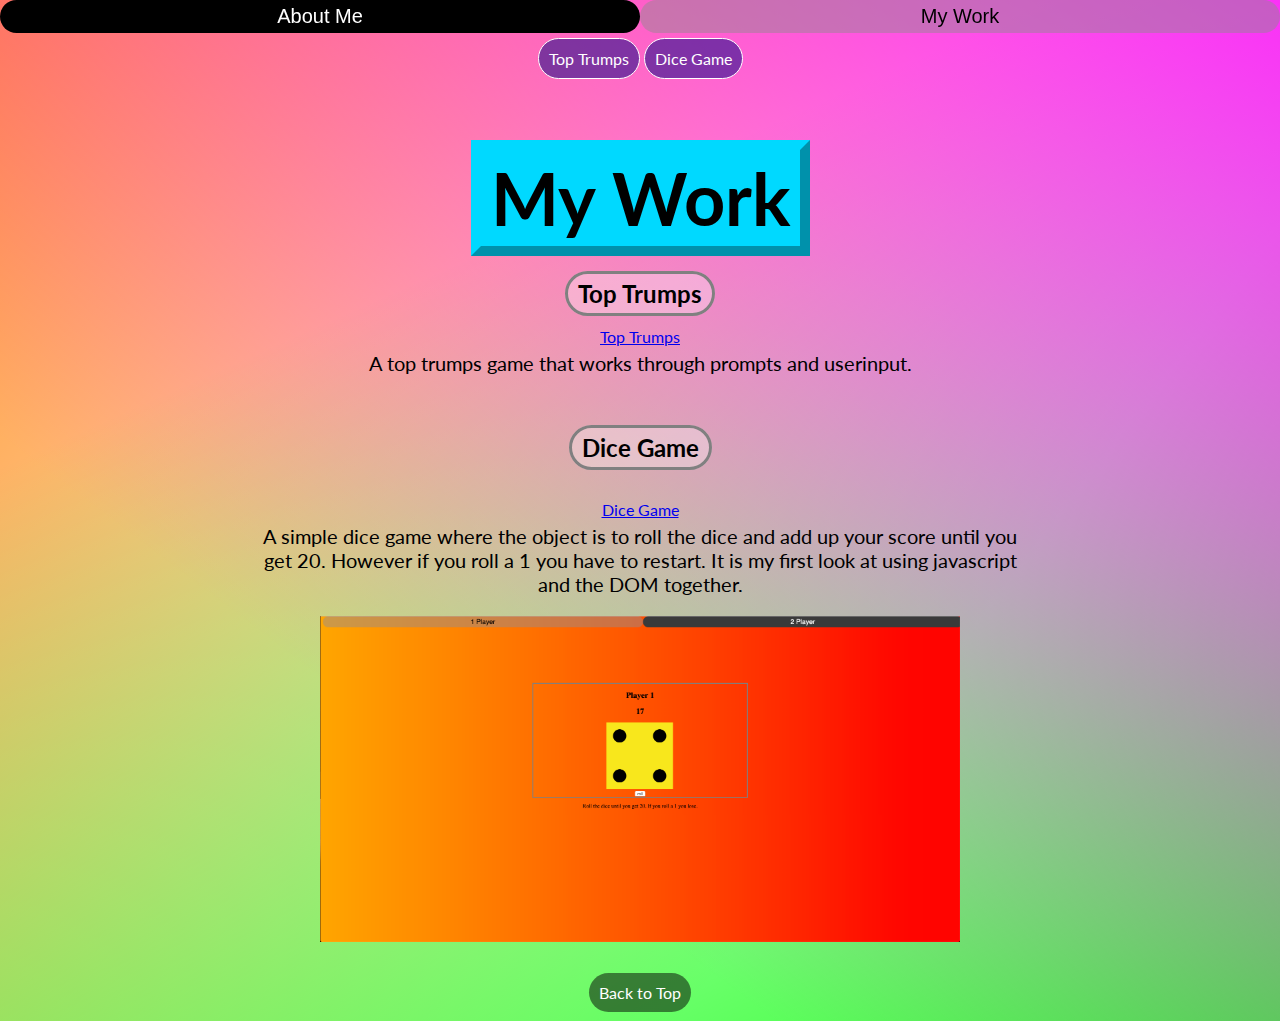
==== page2.html @ 4b66cc76 "first commit" ====
<!DOCTYPE html>
<html lang="en">
<head>
    <meta charset="UTF-8" name="viewport" content= "width=device-width, initial-scale=1.0">
    <link rel="stylesheet" type="text/css" href="main.css">
    <title>Lonan's Blog</title>
</head>
<body>
    <div class="all">
    <div>
        <div class="container stick">
            <a class="box box1" href="index.html">About Me</a>
            <a class="box box2 selected" href="page2.html">My Work</a>
            <!-- <a class="box box3" href="page3.html">My Qualifications</a> -->
                        
        </div>
    </div>
    <br>
    <br>
    <div class = "top">            
            <a href="#one" class="link">Top Trumps</a>
            <!-- <a href="#two" class="link">Tic-Tac-Toe</a>
            <a href="#three" class="link">Cyber Pet</a>
            <a href="#four" class="link">Higher or Lower</a>
            <a href="#five" class="link">Zen Garden</a>
            <a href="#six" class="link">Animation Challenge</a> -->
            <a href="#seven" class="link">Dice Game</a>
    </div>
    <div class="top">
        <br>
        <br>
        <br>
        <br>   
       <h1>My Work</h1> 
       
    </div>
    <div id="one"><br><br></div>
    <div class="middle">
       <h2>Top Trumps </h2>
       <br>
       <br> 
       <a href="https://lonanrynnpring.github.io/top-trumps/" target=_blank>Top Trumps</a>
       <p>A top trumps game that works through prompts and userinput.</p>
        
    </div>
    <!-- <div id="two"><br><br></div>
    <div class="middle">
        <h2>Tic-Tac-Toe</h2>
        <br>
        <br>
        <h3>Tools</h3>
        <p>
            <b>Trello</b> is a free project management tool that lets you work more collaboratively by using boards, lists, and cards. It enables you to organize and prioritize your projects flexibly.<a href="#ref1"><sup>[1]</sup></a>
        </p>
        <p>
            <b>Toggl</b> is a free time management tool that tracks your time on each task you do, this way you can see how quickly it takes you to complete a task and which tasks you need to practice doing in the future.
        </p>
        <h3>Skills</h3>
        <p>
            <b>Kanban</b> is a process that splits tasks into three categories: To do, Doing and Done, and visually represents these tasks on cards.
            In japanese, the word "Kan" means visual and "ban" means card.<a href="#ref2"><sup>[2]</sup></a> 
        </p>
        <p>
            Good <b>time management</b> skills are needed to make a project successful, making sure each part of the project is ready at the right time and it is all ready by the final deadline.
        </p>
        
    </div>
    <div id="three"><br><br></div>
    <div class="middle">
        <h2>Cyber Pet</h2>
        <br>
        <br>
        <p>
            I will design a couple of different layouts on paper and see which one I prefer, I will also be researching different html and css functions that I can include in my website. I will try out each function and see which ones I like and which I don't<br><br>
            I will be using trello to visually show my progress, including what I still have to do, what I am currently doing and what I have done. I will label each trello card with what I need to use to complete the task.
        </p>
        <a class="trello" href="https://trello.com/b/R4fnk3J4/assignment-1" target="_blank">This is a link to my Trello</a>
    </div>
    <div id="four"><br><br></div>
    <div class="middle">
        <h2>Higher or Lower</h2>
        <br>
        <br>
        <p>
            Digital projects failing is a big issue, there is a massive demand for digital solutions and as a result there are lots of digital projects being started that aren’t thoroughly thought through. Somewhere between 70% and 90% of digital projects fail. Interestingly digital projects tend to fail for simple reasons, despite how often they fail. The main reason for digital projects not succeeding is that digital projects require significant collaboration and that is often underestimated. If your team is not collaborating then you have no chance of completing a coherent project.<a href="#ref3"><sup>[3]</sup></a><a href="#ref4"><sup>[4]</sup></a>                
        </p>
        
    </div>
    <div id="five"><br><br></div>
    <div class="middle">
        <h2>Zen Garden</h2>
        <br>
        <br>
        <p>
                Start by researching different kinds of IT systems and software that are available, you can do this by  finding out what similar projects have used and what is available on the marketplace.
                For creating a blog decide whether you want to create it online using an online blog editor like wordpress or if you want to create it using an editor like visual studio code which is done offline and you would upload it afterwards. Select the right project management tools for your team if you need a collaborative tool you can use Trello, if you need a communication tool you can use Slack, if you need a time management tool you can use Toggl.
                
        </p>
        
    </div>
    <div id="six"><br><br></div>
    <div class="middle">
        <h2>Animation Challenge</h2>
        <br>
        <br>
        <p>
            I have chosen to use Trello to manage my project timeline. I am using Kanban principles to keep me up to date with what I have left to do, what I am currently working on, and what I have finished. I am also using trello to label my tasks with what I need to use to complete them, for example will I be using html, CSS or is it a research task. Trello also helps lets me know how much time I have left to do each task. I am also using Toggl to manage my time, Toggl lets me set a stopwatch on each task so I know how much time I am spending on each part of the project. 
        </p>
        
    </div> -->
    <div id="seven"><br><br></div>
    <div class="middle">
        <h2>Dice Game</h2>
            <br>
            <br>
            <br>
            <a href="https://lonanrynnpring.github.io/dice-game/" target="_blank">Dice Game</a>
            <br>
        <p>
            A simple dice game where the object is to roll the dice and add up your score until you get 20. However if you roll a 1 you have to restart. It is my first look at using javascript and the DOM together. 
        </p>
        <figure>
        <img class="screenshot" src="images/dicegame.png" alt="Dice game screenshot">
        
        </figure>
        
        <br>
        <br>
        
    </div>
    <a class="backtotop" href="page2.html">Back to Top</a>
    <br>
    <br>
    </div>
</body>
</html>
---- main.css ----
@import url('https://fonts.googleapis.com/css?family=Lato&display=swap');
* {
    text-align: center;
    margin:0;
    padding:0; 
    font-family: 'Lato', sans-serif;
}
body{
    box-sizing: border-box;
    background-image: linear-gradient(217deg, rgba(255, 0, 255, 0.8), rgba(255,0,255,0) 70.71%),
    linear-gradient(336deg, rgba(0, 255, 0, 0.8), rgba(0,255,0,0) 70.71%),
    linear-gradient(127deg, rgba(255, 128, 0, 0.8), rgba(255,128,0,0) 70.71%);
    background-size: cover;
    background-repeat: no-repeat;
}
h1 {
    font-size: 72px;
    text-align: center;
    background-color:rgb(0, 217, 255);
    display:inline;
    border-style: outset;
    border-color: rgb(0, 217, 255);
    border-width: 10px;
    padding: 5px 10px;
  } 
h2 {
    display: inline; 
    padding-left:10px;
    padding-right:10px;
    padding-top:5px;
    padding-bottom:5px;
    border-style: solid;
    border-color: grey;
    border-radius: 25px;
    background-color: rgba(255, 255, 255, 0.303);
    
}
h3{
    font-size:23px;
}
h4{
    font-size:23px;
}
p {
    display: block;
    padding-top: 5px;
    padding-right: 20%;
    padding-bottom: 5px;
    padding-left: 20%;
    background-clip: content-box;
    margin-bottom:15px;
    font-size:20px;
    align-content: center;
    
}
abbr {
    font-style: bold;
    font-weight: bold;
}
li {
    font-size:20px;
}

.link{
    display:inline-block;
    border: solid 1px white;
    background: rgba(0,0,128, 0.5);
    color: white;
    text-decoration:none;
    padding:10px;
    border-radius:25px;
    
}
.link:hover{
    border:solid 1px #CCC;
    background: #3a3a3a85;
    color: #CCC;
}
.top{
    box-sizing:border-box;
    /*top: 125px;*/
    /*padding-bottom: 75px;*/
    position:relative;
}
.middle{
    position:relative;
    /*top: 90px;*/
}
/*.myImage{
    background: url("images/mamtor.jpg");
    width: 360px;
    height: 480px;
    display: block;
    margin-left: auto;
    margin-right: auto;
    margin-top: 30px;
    margin-bottom: 30px;
    border-radius: 10px;
    box-shadow: 0px 5px 10px #3c2f00;
}*/


.box {
    color:white;
    font-size: 20px;
    font-family: sans-serif;
    text-align: center;
    padding:5px;
    flex: 1;
    border-radius: 25px;
    text-decoration:none;
}
.box:hover { 
    background:white;
    color:#3a3a3a
}
.box1 { background: #000000;;}
  
.box2 { background:#3a3a3a;}

.box3 { background:#7c7c7c;}


.container {
    display: flex;
}

.stick{
    position:fixed;
    width:100%;
    z-index: 1;
}
.selected{
    background-color:rgba(140, 140, 140, 0.459);
    color:black;
}
.screenshot{
    
        max-width:50%;
        max-height:50%;
      
}
.trello{
    font-size: 20px;
}
.backtotop{
    /*border: solid 1px yellow;*/
    background: rgba(0, 0, 0, 0.5);
    color: rgb(255, 255, 255);
    text-decoration:none;
    padding:10px;
    border-radius:25px;
}
#myImage{
    background: url("images/me.jpg");
    width: 480px;
    height: 480px;
    display: block;
    margin-left: auto;
    margin-right: auto;
    margin-top: 30px;
    margin-bottom: 30px;
    border-radius: 10px;
    box-shadow: 0px 5px 10px #3c2f00;
}
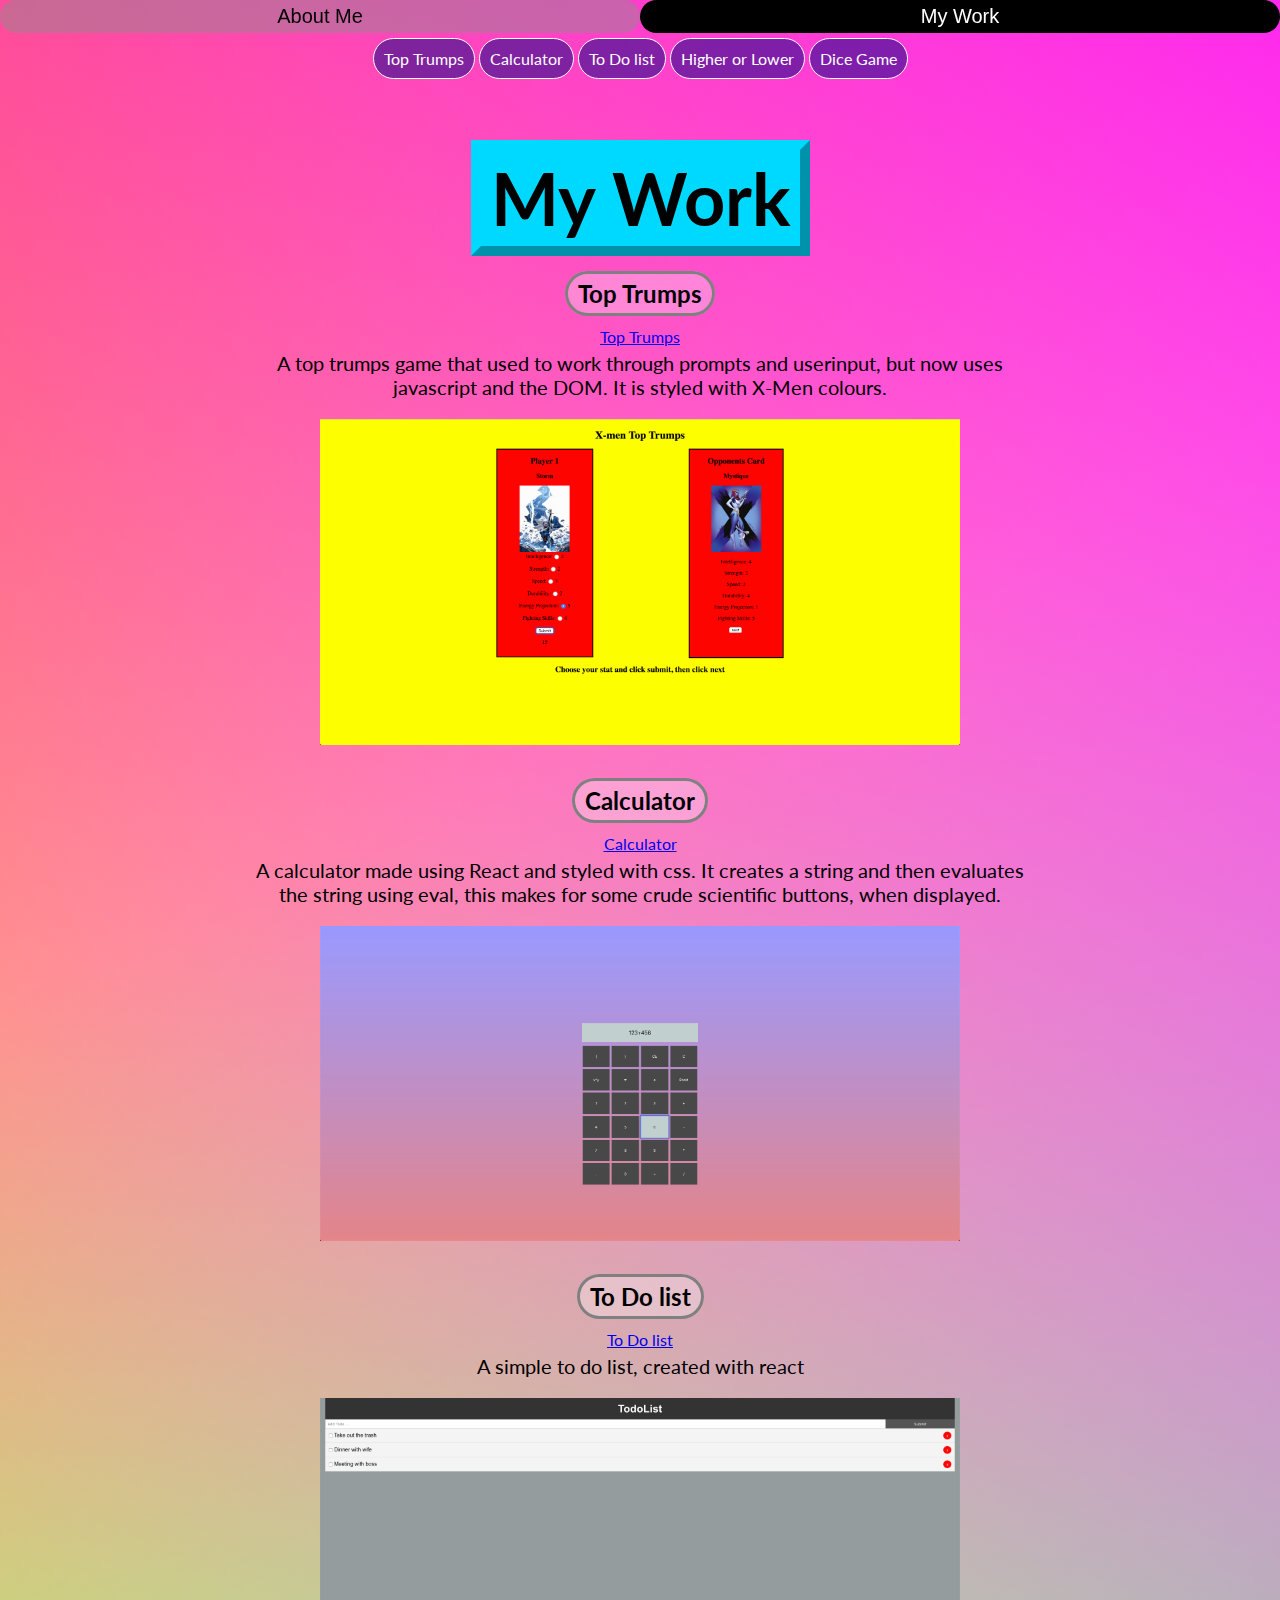
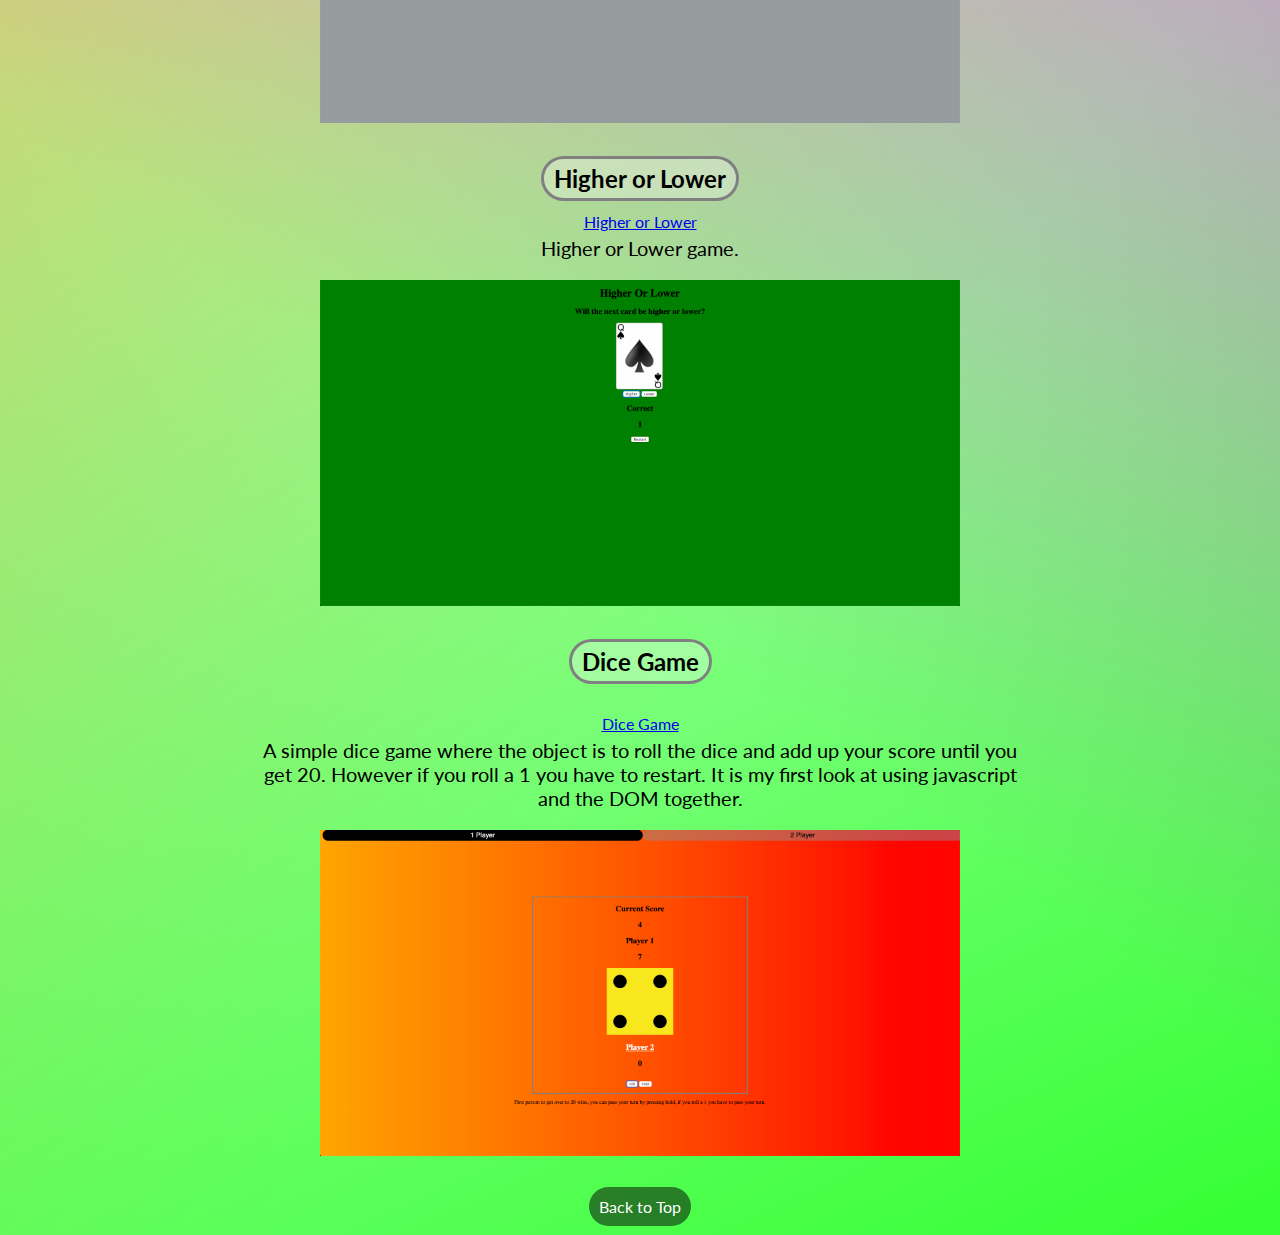
==== commit 6469c73d: "updates, added calculator and to do list" ====
--- a/page2.html
+++ b/page2.html
@@ -3,7 +3,7 @@
 <head>
     <meta charset="UTF-8" name="viewport" content= "width=device-width, initial-scale=1.0">
     <link rel="stylesheet" type="text/css" href="main.css">
-    <title>Lonan's Blog</title>
+    <title>Portfolio</title>
 </head>
 <body>
     <div class="all">
@@ -19,10 +19,10 @@
     <br>
     <div class = "top">            
             <a href="#one" class="link">Top Trumps</a>
-            <!-- <a href="#two" class="link">Tic-Tac-Toe</a>
-            <a href="#three" class="link">Cyber Pet</a>
+            <a href="#two" class="link">Calculator</a>
+            <a href="#three" class="link">To Do list</a>
             <a href="#four" class="link">Higher or Lower</a>
-            <a href="#five" class="link">Zen Garden</a>
+            <!--<a href="#five" class="link">Zen Garden</a>
             <a href="#six" class="link">Animation Challenge</a> -->
             <a href="#seven" class="link">Dice Game</a>
     </div>
@@ -39,54 +39,46 @@
        <h2>Top Trumps </h2>
        <br>
        <br> 
-       <a href="https://lonanrynnpring.github.io/top-trumps/" target=_blank>Top Trumps</a>
-       <p>A top trumps game that works through prompts and userinput.</p>
+       <a href="https://lonanrynnpring.github.io/top-trumps/" target="_blank">Top Trumps</a>
+       <p>A top trumps game that used to work through prompts and userinput, but now uses javascript and the DOM. It is styled with X-Men colours.</p>
+       <img class="screenshot" src="images/topTrumps.png" alt="Top Trumps screenshot">
         
     </div>
-    <!-- <div id="two"><br><br></div>
+     <div id="two"><br><br></div>
     <div class="middle">
-        <h2>Tic-Tac-Toe</h2>
+        <h2>Calculator</h2>
         <br>
         <br>
-        <h3>Tools</h3>
-        <p>
-            <b>Trello</b> is a free project management tool that lets you work more collaboratively by using boards, lists, and cards. It enables you to organize and prioritize your projects flexibly.<a href="#ref1"><sup>[1]</sup></a>
-        </p>
-        <p>
-            <b>Toggl</b> is a free time management tool that tracks your time on each task you do, this way you can see how quickly it takes you to complete a task and which tasks you need to practice doing in the future.
-        </p>
-        <h3>Skills</h3>
-        <p>
-            <b>Kanban</b> is a process that splits tasks into three categories: To do, Doing and Done, and visually represents these tasks on cards.
-            In japanese, the word "Kan" means visual and "ban" means card.<a href="#ref2"><sup>[2]</sup></a> 
-        </p>
-        <p>
-            Good <b>time management</b> skills are needed to make a project successful, making sure each part of the project is ready at the right time and it is all ready by the final deadline.
-        </p>
-        
+        <a href="https://lonanrynnpring.github.io/calculator/" target="_blank">Calculator</a>
+        <p>A calculator made using React and styled with css. It creates a string and then evaluates the string using eval, this makes for some crude scientific buttons, when displayed.</p>
+        <img class="screenshot" src="images/calculator.png" alt="Calculator screenshot">
     </div>
     <div id="three"><br><br></div>
     <div class="middle">
-        <h2>Cyber Pet</h2>
+        <h2>To Do list</h2>
         <br>
         <br>
+        <a href="https://lonanrynnpring.github.io/todo/" target="_blank">To Do list</a>
+    
         <p>
-            I will design a couple of different layouts on paper and see which one I prefer, I will also be researching different html and css functions that I can include in my website. I will try out each function and see which ones I like and which I don't<br><br>
-            I will be using trello to visually show my progress, including what I still have to do, what I am currently doing and what I have done. I will label each trello card with what I need to use to complete the task.
+            A simple to do list, created with react
         </p>
-        <a class="trello" href="https://trello.com/b/R4fnk3J4/assignment-1" target="_blank">This is a link to my Trello</a>
+        <img class="screenshot" src="images/todo.png" alt="Calculator screenshot">
     </div>
     <div id="four"><br><br></div>
     <div class="middle">
         <h2>Higher or Lower</h2>
         <br>
         <br>
+        <a href="https://lonanrynnpring.github.io/higher-or-lower/" target="_blank">Higher or Lower</a>
         <p>
-            Digital projects failing is a big issue, there is a massive demand for digital solutions and as a result there are lots of digital projects being started that aren’t thoroughly thought through. Somewhere between 70% and 90% of digital projects fail. Interestingly digital projects tend to fail for simple reasons, despite how often they fail. The main reason for digital projects not succeeding is that digital projects require significant collaboration and that is often underestimated. If your team is not collaborating then you have no chance of completing a coherent project.<a href="#ref3"><sup>[3]</sup></a><a href="#ref4"><sup>[4]</sup></a>                
+            
+            Higher or Lower game.                
         </p>
+        <img class="screenshot" src="images/higherOrLower.png" alt="Higher or Lower screenshot">
         
     </div>
-    <div id="five"><br><br></div>
+    <!-- <div id="five"><br><br></div>
     <div class="middle">
         <h2>Zen Garden</h2>
         <br>
--- a/main.css
+++ b/main.css
@@ -101,7 +101,7 @@
 
 
 .box {
-    color:white;
+    color:black;
     font-size: 20px;
     font-family: sans-serif;
     text-align: center;
@@ -114,11 +114,11 @@
     background:white;
     color:#3a3a3a
 }
-.box1 { background: #000000;;}
+.box1 { background: rgba(140, 140, 140, 0.459);}
   
-.box2 { background:#3a3a3a;}
+.box2 { background:rgba(80, 80, 80, 0.6);}
 
-.box3 { background:#7c7c7c;}
+.box3 { background:rgba(40, 40, 40, 0.75);}
 
 
 .container {
@@ -131,8 +131,8 @@
     z-index: 1;
 }
 .selected{
-    background-color:rgba(140, 140, 140, 0.459);
-    color:black;
+    background-color:black;
+    color:white;
 }
 .screenshot{
     
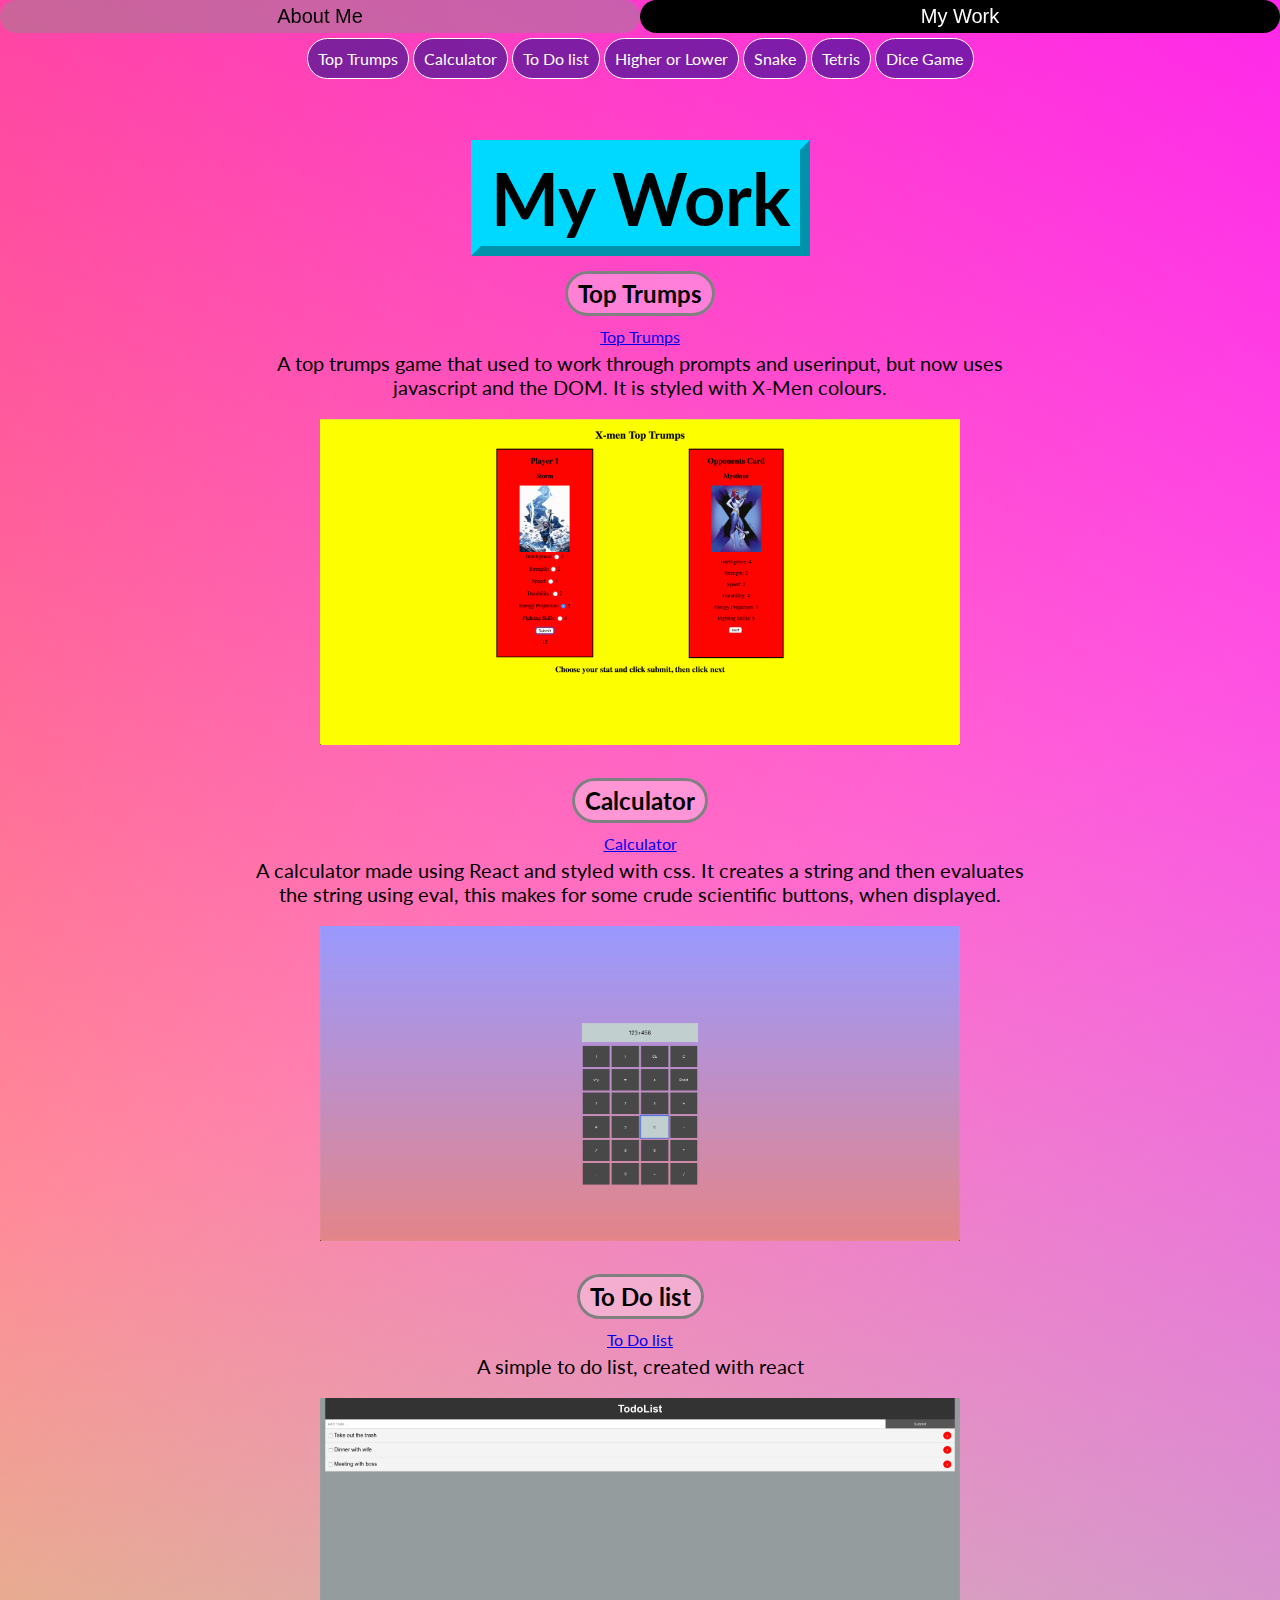
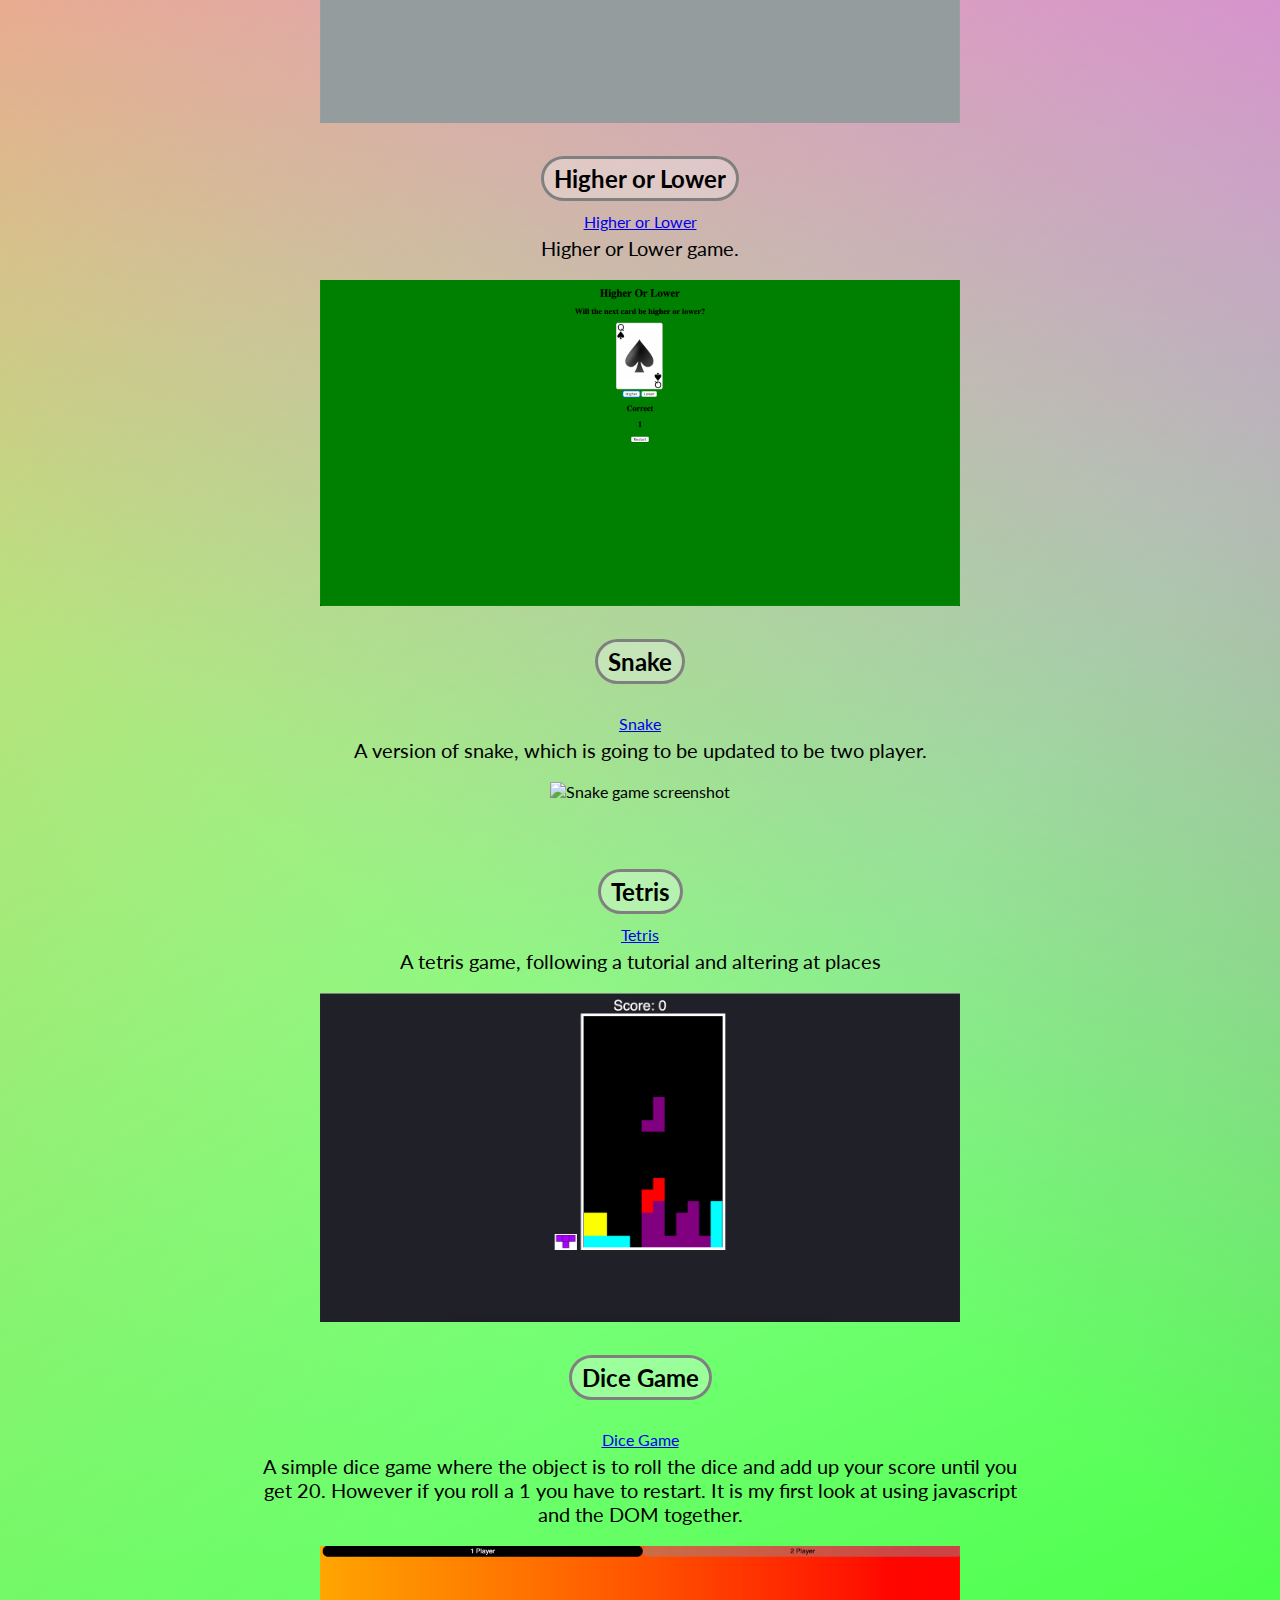
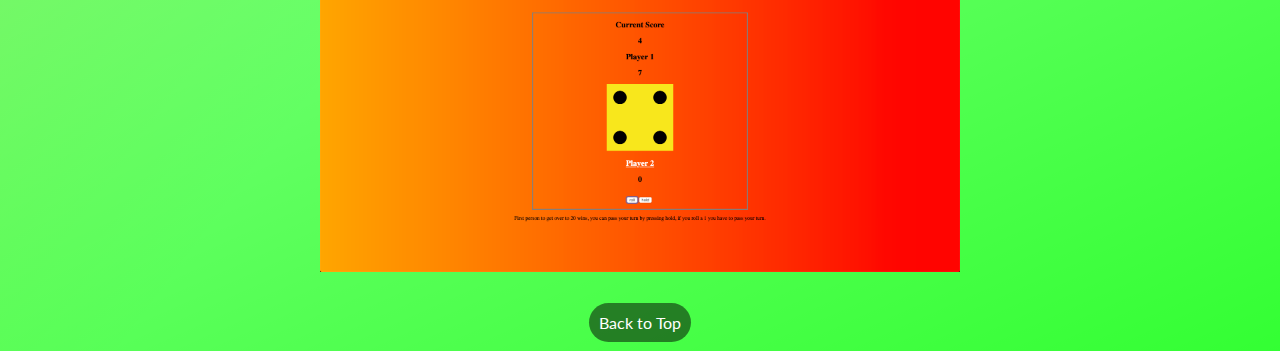
==== commit 4334fc2f: "added tetris" ====
--- a/page2.html
+++ b/page2.html
@@ -22,8 +22,8 @@
             <a href="#two" class="link">Calculator</a>
             <a href="#three" class="link">To Do list</a>
             <a href="#four" class="link">Higher or Lower</a>
-            <!--<a href="#five" class="link">Zen Garden</a>
-            <a href="#six" class="link">Animation Challenge</a> -->
+            <a href="#five" class="link">Snake</a>
+            <a href="#six" class="link">Tetris</a>
             <a href="#seven" class="link">Dice Game</a>
     </div>
     <div class="top">
@@ -78,28 +78,37 @@
         <img class="screenshot" src="images/higherOrLower.png" alt="Higher or Lower screenshot">
         
     </div>
-    <!-- <div id="five"><br><br></div>
+    <div id="five"><br><br></div>
     <div class="middle">
-        <h2>Zen Garden</h2>
+        <h2>Snake</h2>
         <br>
         <br>
-        <p>
-                Start by researching different kinds of IT systems and software that are available, you can do this by  finding out what similar projects have used and what is available on the marketplace.
-                For creating a blog decide whether you want to create it online using an online blog editor like wordpress or if you want to create it using an editor like visual studio code which is done offline and you would upload it afterwards. Select the right project management tools for your team if you need a collaborative tool you can use Trello, if you need a communication tool you can use Slack, if you need a time management tool you can use Toggl.
-                
-        </p>
-        
+        <br>
+        <a href="https://lonanrynnpring.github.io/snake/" target="_blank">Snake</a>
+        <br>
+    <p>
+        A version of snake, which is going to be updated to be two player. 
+    </p>
+    <figure>
+    <img class="screenshot" src="images/snake.png" alt="Snake game screenshot">
+    
+    </figure>
+    
+    <br>
+    <br>
     </div>
     <div id="six"><br><br></div>
     <div class="middle">
-        <h2>Animation Challenge</h2>
+        <h2>Tetris</h2>
         <br>
         <br>
+        <a href="https://lonanrynnpring.github.io/tetris/" target="_blank">Tetris</a>
+        <br/>
         <p>
-            I have chosen to use Trello to manage my project timeline. I am using Kanban principles to keep me up to date with what I have left to do, what I am currently working on, and what I have finished. I am also using trello to label my tasks with what I need to use to complete them, for example will I be using html, CSS or is it a research task. Trello also helps lets me know how much time I have left to do each task. I am also using Toggl to manage my time, Toggl lets me set a stopwatch on each task so I know how much time I am spending on each part of the project. 
+            A tetris game, following a tutorial and altering at places 
         </p>
-        
-    </div> -->
+        <img class="screenshot" src="images/tetris.png" alt="Tetris game screenshot">
+    </div>
     <div id="seven"><br><br></div>
     <div class="middle">
         <h2>Dice Game</h2>
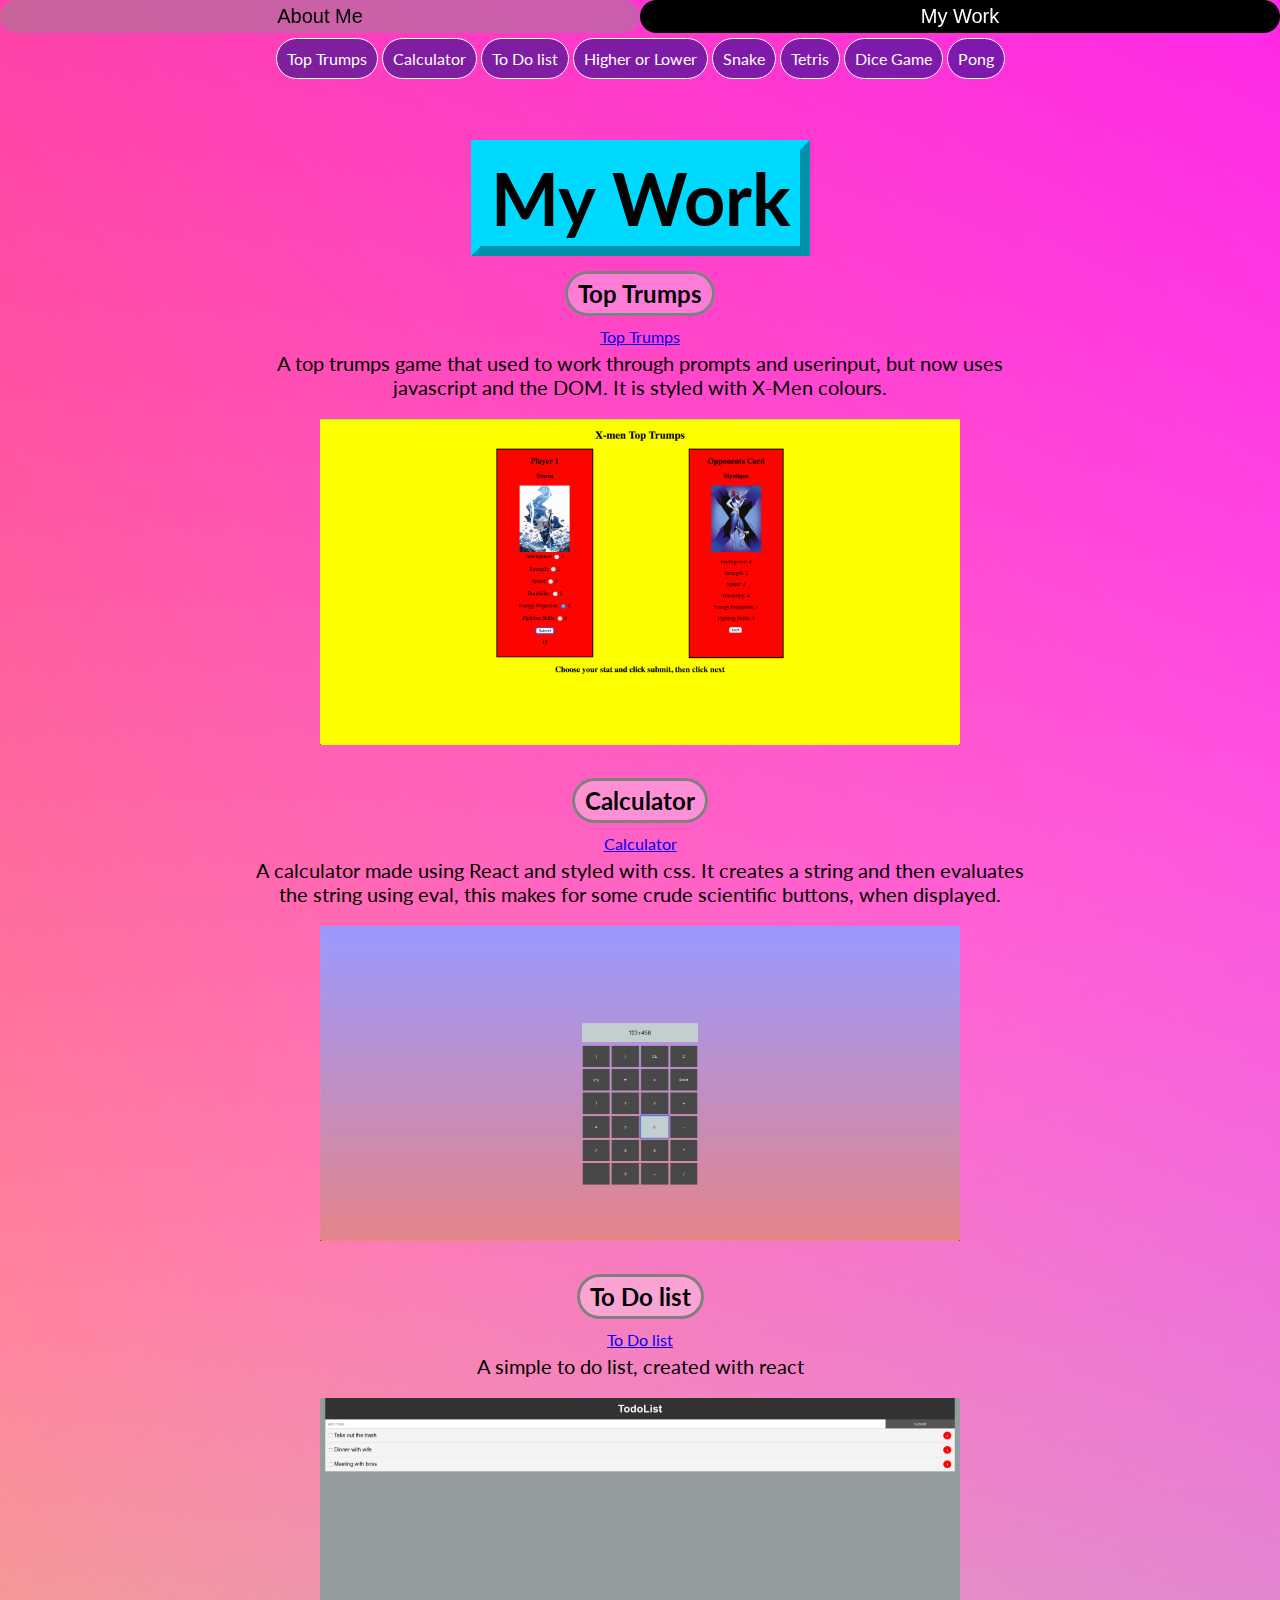
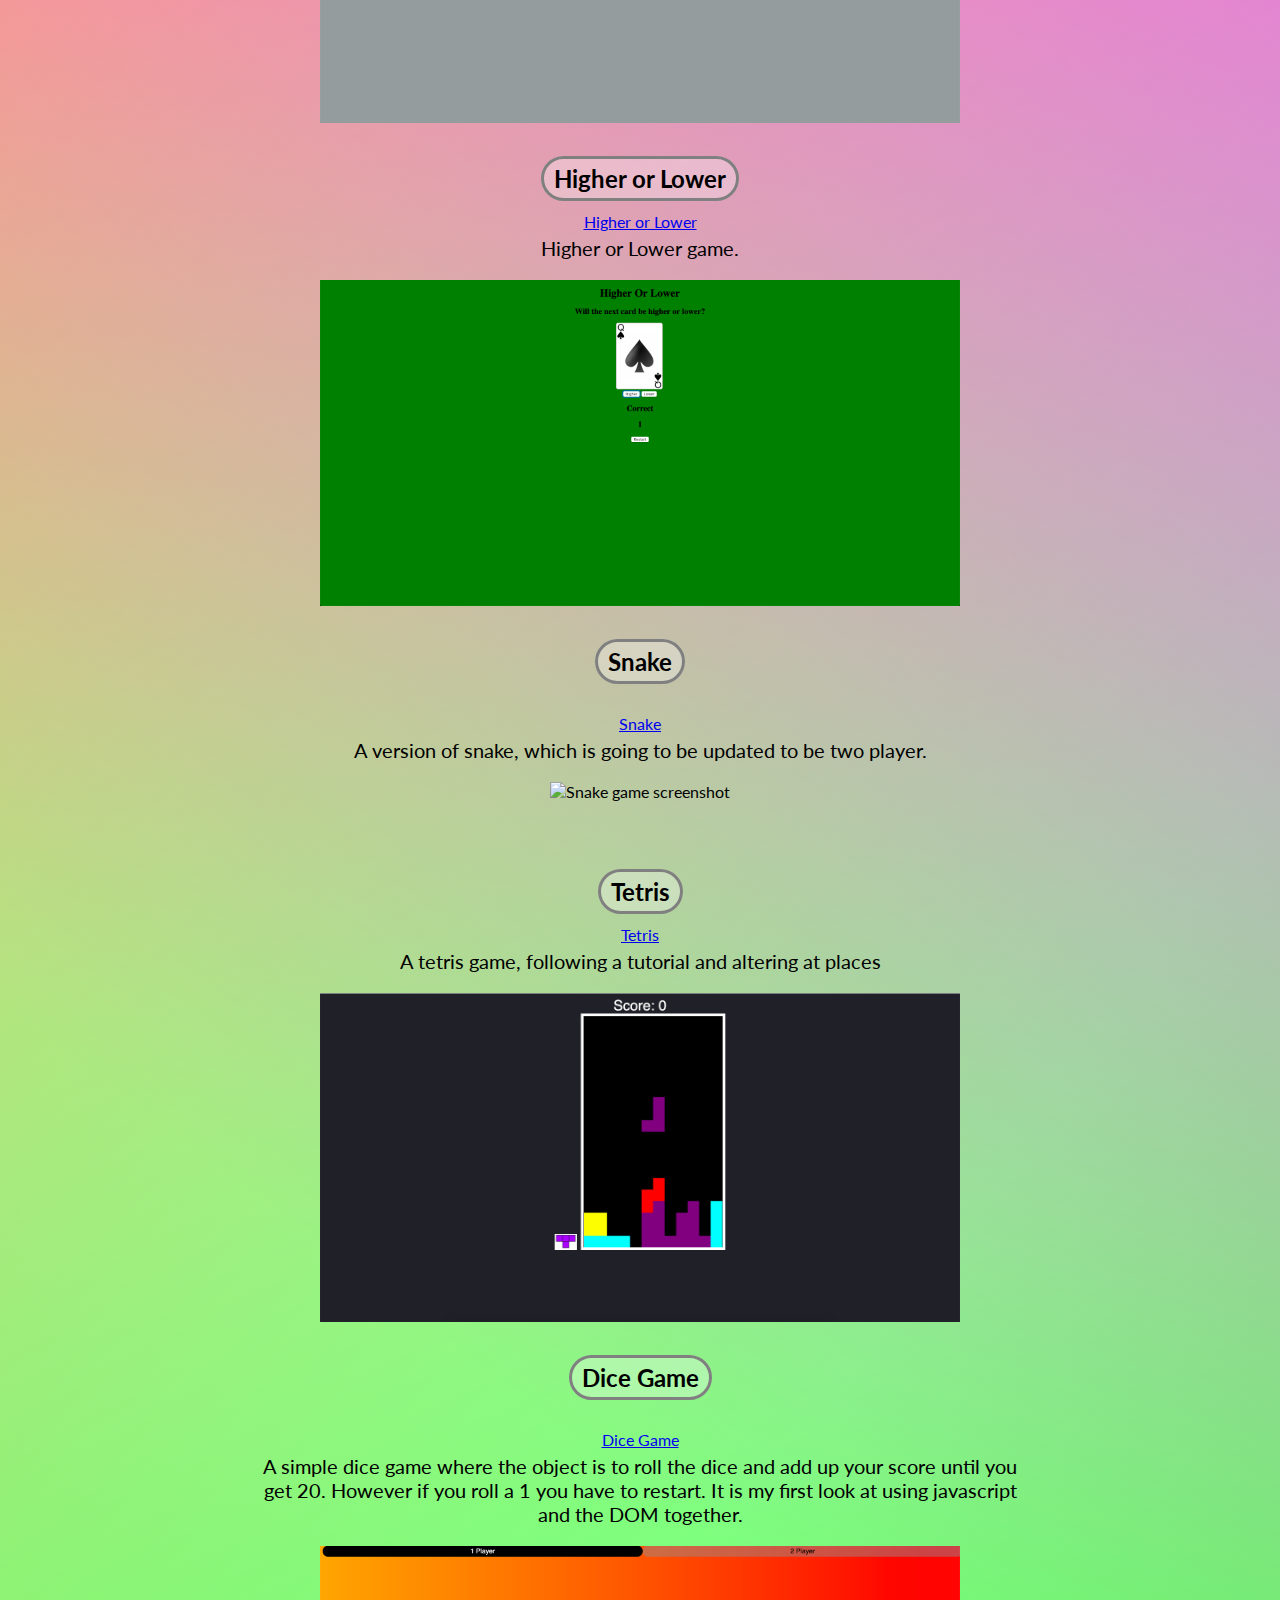
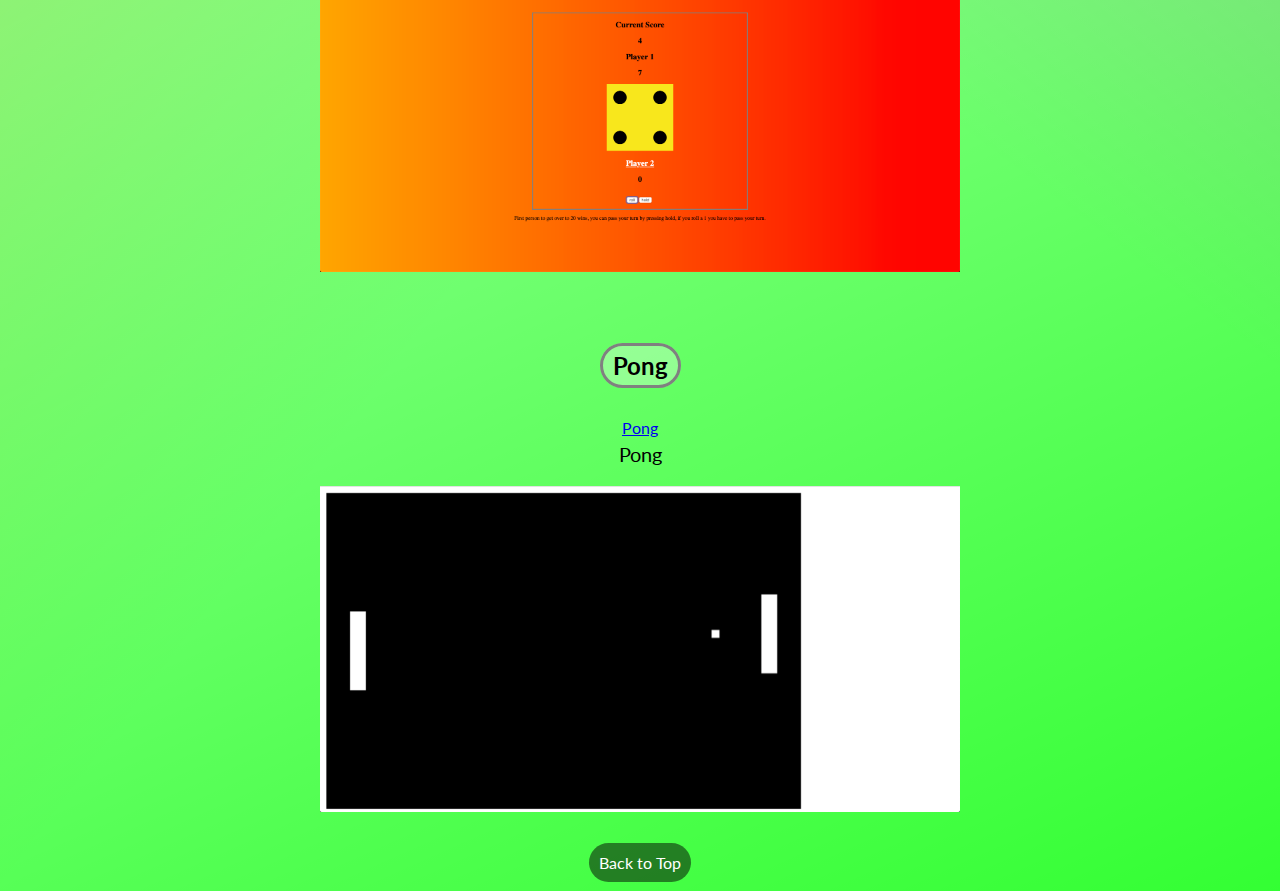
==== commit 25ff42ad: "added pong" ====
--- a/page2.html
+++ b/page2.html
@@ -25,6 +25,7 @@
             <a href="#five" class="link">Snake</a>
             <a href="#six" class="link">Tetris</a>
             <a href="#seven" class="link">Dice Game</a>
+            <a href="#eight" class="link">Pong</a>
     </div>
     <div class="top">
         <br>
@@ -129,6 +130,26 @@
         <br>
         
     </div>
+    <div id="eight"><br><br></div>
+    <div class="middle">
+        <h2>Pong</h2>
+            <br>
+            <br>
+            <br>
+            <a href="https://lonanrynnpring.github.io/pong/" target="_blank">Pong</a>
+            <br>
+        <p>
+            Pong
+        </p>
+        <figure>
+        <img class="screenshot" src="images/pong.png" alt="Pong screenshot">
+        
+        </figure>
+        
+        <br>
+        <br>
+        
+    </div>
     <a class="backtotop" href="page2.html">Back to Top</a>
     <br>
     <br>
